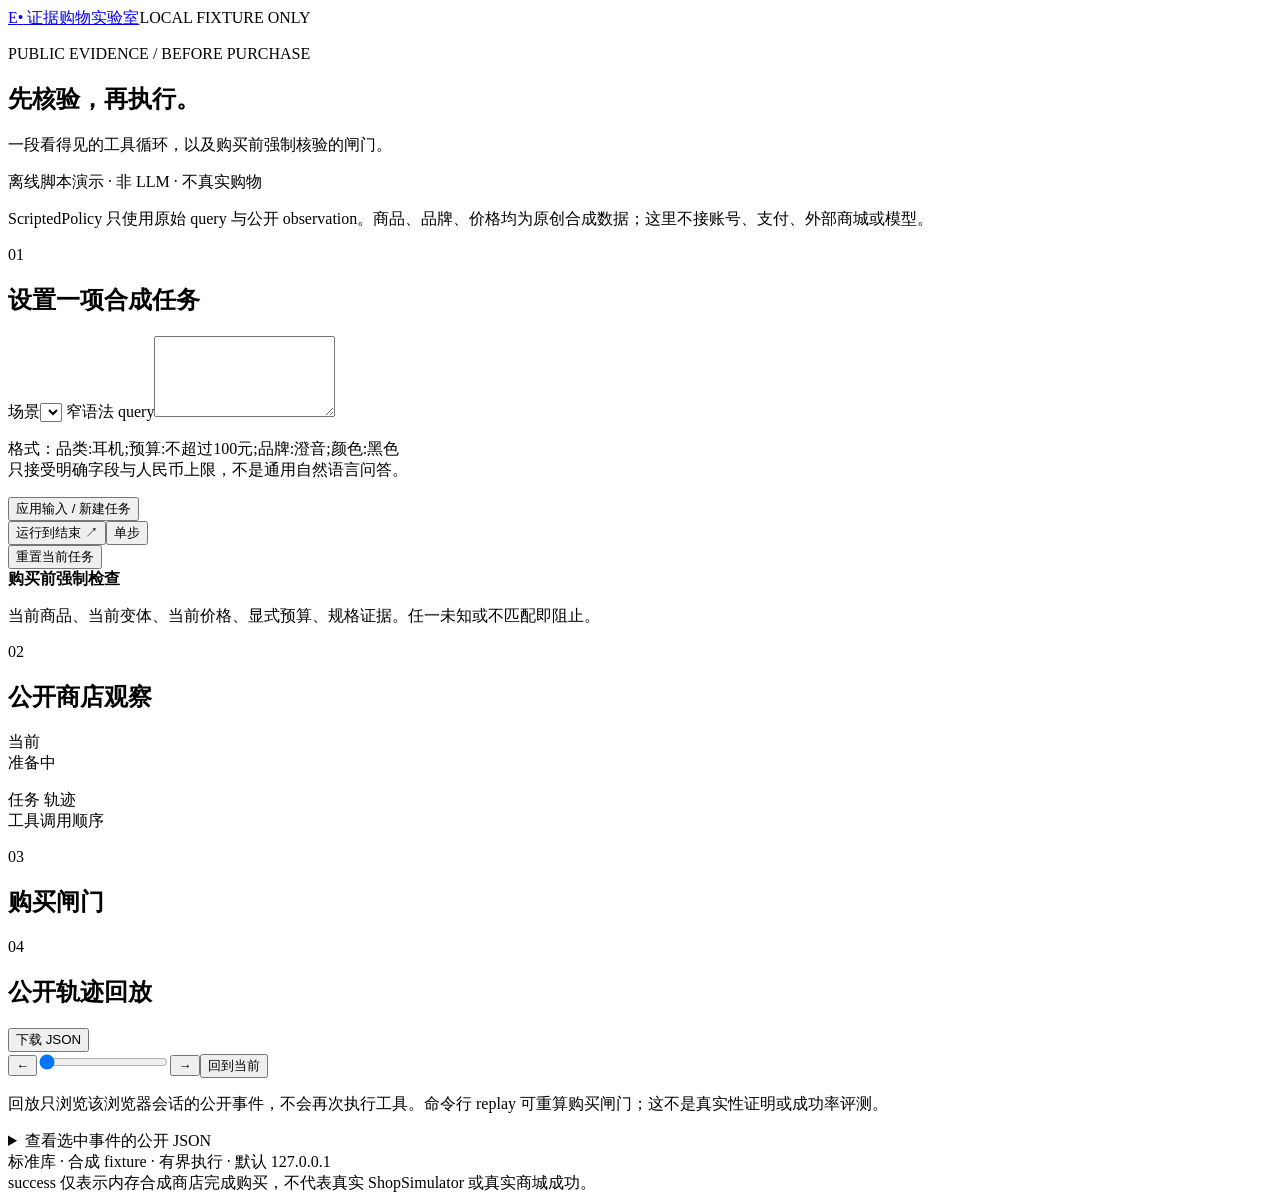
==== shopping_demo/static/index.html @ dcd16ea9 "Integrate pinned upstream source, documentation and offline scripted demo" ====
<!doctype html>
<html lang="zh-CN">
<head>
  <meta charset="utf-8">
  <meta name="viewport" content="width=device-width,initial-scale=1">
  <title>证据购物实验室 · 离线脚本演示</title>
  <link rel="stylesheet" href="/style.css">
  <script src="/app.js" defer></script>
</head>
<body>
  <header class="topbar"><a class="brand" href="/">E<span>•</span> 证据购物实验室</a><span class="offline">LOCAL FIXTURE ONLY</span></header>
  <main>
    <section class="intro"><p class="eyebrow">PUBLIC EVIDENCE / BEFORE PURCHASE</p><h1>先核验，再执行。</h1><p class="subtitle">一段看得见的工具循环，以及购买前强制核验的闸门。</p><p class="warning">离线脚本演示 · 非 LLM · 不真实购物</p><p class="fine">ScriptedPolicy 只使用原始 query 与公开 observation。商品、品牌、价格均为原创合成数据；这里不接账号、支付、外部商城或模型。</p></section>
    <div id="message" role="status" aria-live="polite"></div>
    <div class="workspace">
      <section class="panel controls"><div class="section-title"><span class="stepno">01</span><h2>设置一项合成任务</h2></div>
        <label for="scenario">场景</label><select id="scenario"></select>
        <label for="query">窄语法 query</label><textarea id="query" rows="5" maxlength="1000" spellcheck="false"></textarea>
        <p class="hint">格式：品类:耳机;预算:不超过100元;品牌:澄音;颜色:黑色<br>只接受明确字段与人民币上限，不是通用自然语言问答。</p>
        <button id="apply" class="secondary">应用输入 / 新建任务</button>
        <div class="buttonrow"><button id="run" class="primary">运行到结束 <span>↗</span></button><button id="step">单步</button></div><button id="reset" class="quiet">重置当前任务</button>
        <div class="rulebox"><strong>购买前强制检查</strong><p>当前商品、当前变体、当前价格、显式预算、规格证据。任一未知或不匹配即阻止。</p></div>
      </section>
      <section class="panel shop"><div class="section-title"><span class="stepno">02</span><h2>公开商店观察</h2><span id="viewmode" class="tag">当前</span></div>
        <div class="statusline"><span id="status" class="status">准备中</span><span id="steps" class="mono"></span></div>
        <p id="reason" class="hint"></p><div id="observation" aria-live="polite"></div>
        <div class="identity"><span>任务 <span id="taskid" class="mono"></span></span><span>轨迹 <span id="traceid" class="mono"></span></span></div>
        <div class="timeline-title">工具调用顺序</div><ol id="timeline" class="timeline"></ol>
      </section>
      <section class="panel proof"><div class="section-title"><span class="stepno">03</span><h2>购买闸门</h2></div><div id="gate"></div></section>
    </div>
    <section class="panel replay"><div class="section-title"><span class="stepno">04</span><h2>公开轨迹回放</h2><button id="download" class="quiet">下载 JSON</button></div>
      <div class="replay-controls"><button id="prev" aria-label="上一条观察">←</button><input id="seek" type="range" min="0" max="0" value="0" aria-label="选择轨迹事件"><button id="next" aria-label="下一条观察">→</button><span id="position" class="mono"></span><button id="live" class="secondary">回到当前</button></div>
      <p class="hint">回放只浏览该浏览器会话的公开事件，不会再次执行工具。命令行 replay 可重算购买闸门；这不是真实性证明或成功率评测。</p>
      <details><summary>查看选中事件的公开 JSON</summary><pre id="eventjson"></pre></details>
    </section>
    <footer>标准库 · 合成 fixture · 有界执行 · 默认 127.0.0.1<br>success 仅表示内存合成商店完成购买，不代表真实 ShopSimulator 或真实商城成功。</footer>
  </main>
</body>
</html>
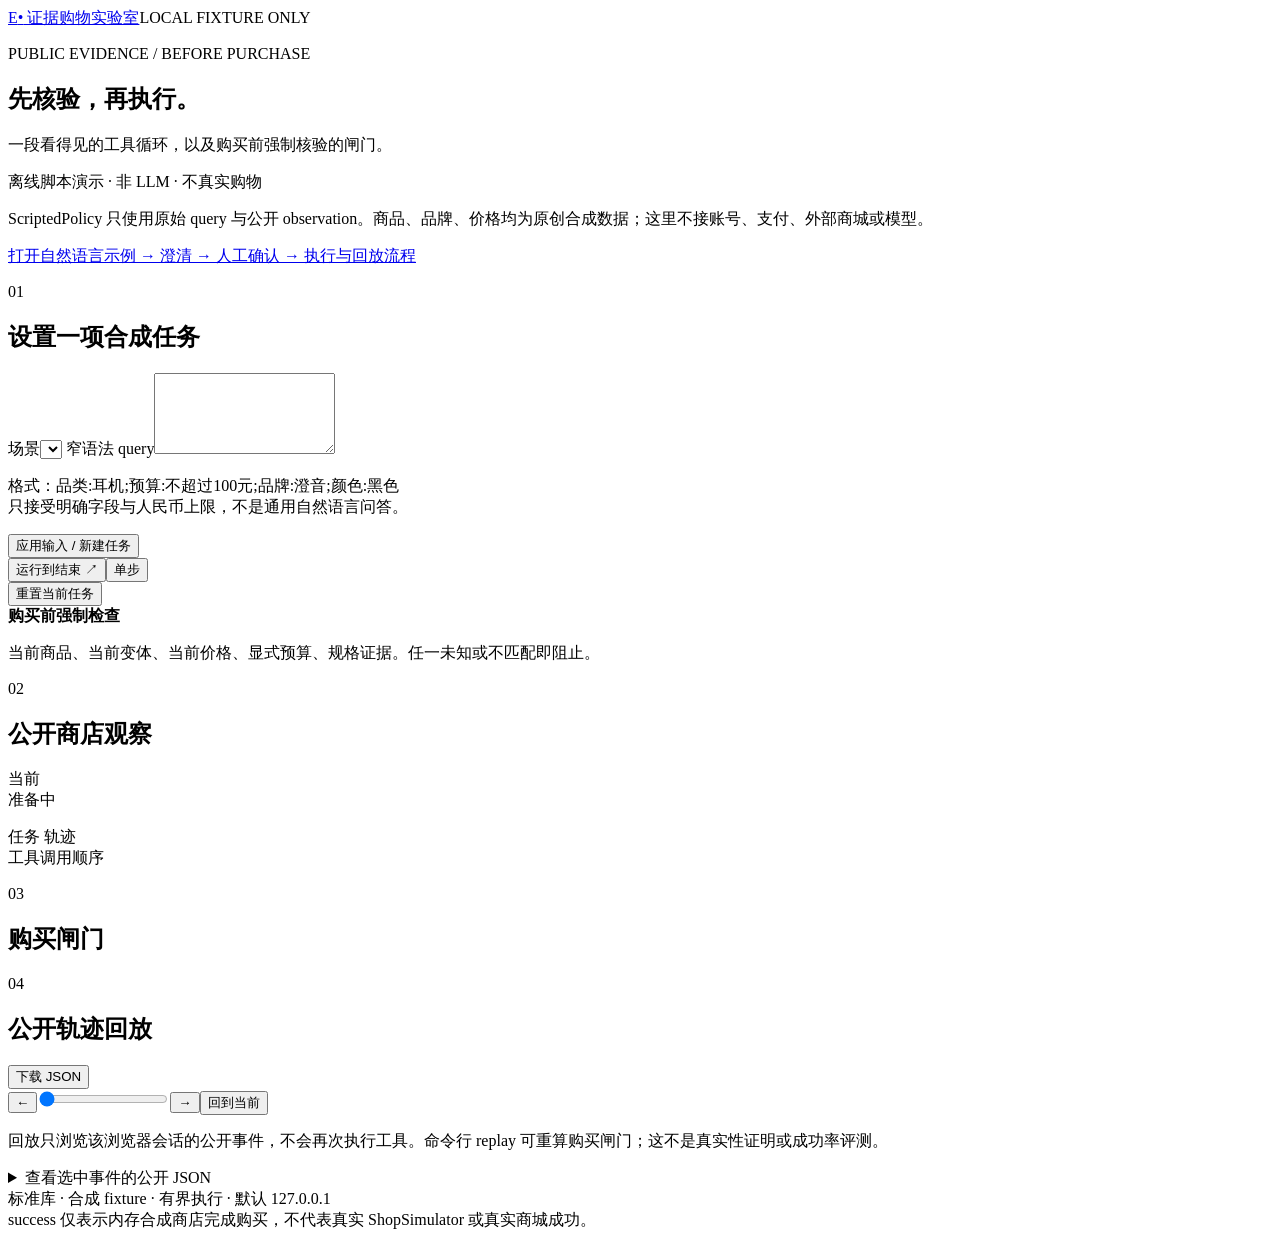
==== commit 46710f5a: "Connect interactive offline review to confirmed ABC execution Add revision-bound human budget clarif" ====
--- a/shopping_demo/static/index.html
+++ b/shopping_demo/static/index.html
@@ -11,6 +11,7 @@
   <header class="topbar"><a class="brand" href="/">E<span>•</span> 证据购物实验室</a><span class="offline">LOCAL FIXTURE ONLY</span></header>
   <main>
     <section class="intro"><p class="eyebrow">PUBLIC EVIDENCE / BEFORE PURCHASE</p><h1>先核验，再执行。</h1><p class="subtitle">一段看得见的工具循环，以及购买前强制核验的闸门。</p><p class="warning">离线脚本演示 · 非 LLM · 不真实购物</p><p class="fine">ScriptedPolicy 只使用原始 query 与公开 observation。商品、品牌、价格均为原创合成数据；这里不接账号、支付、外部商城或模型。</p></section>
+    <p><a href="/confirmed">打开自然语言示例 → 澄清 → 人工确认 → 执行与回放流程</a></p>
     <div id="message" role="status" aria-live="polite"></div>
     <div class="workspace">
       <section class="panel controls"><div class="section-title"><span class="stepno">01</span><h2>设置一项合成任务</h2></div>
